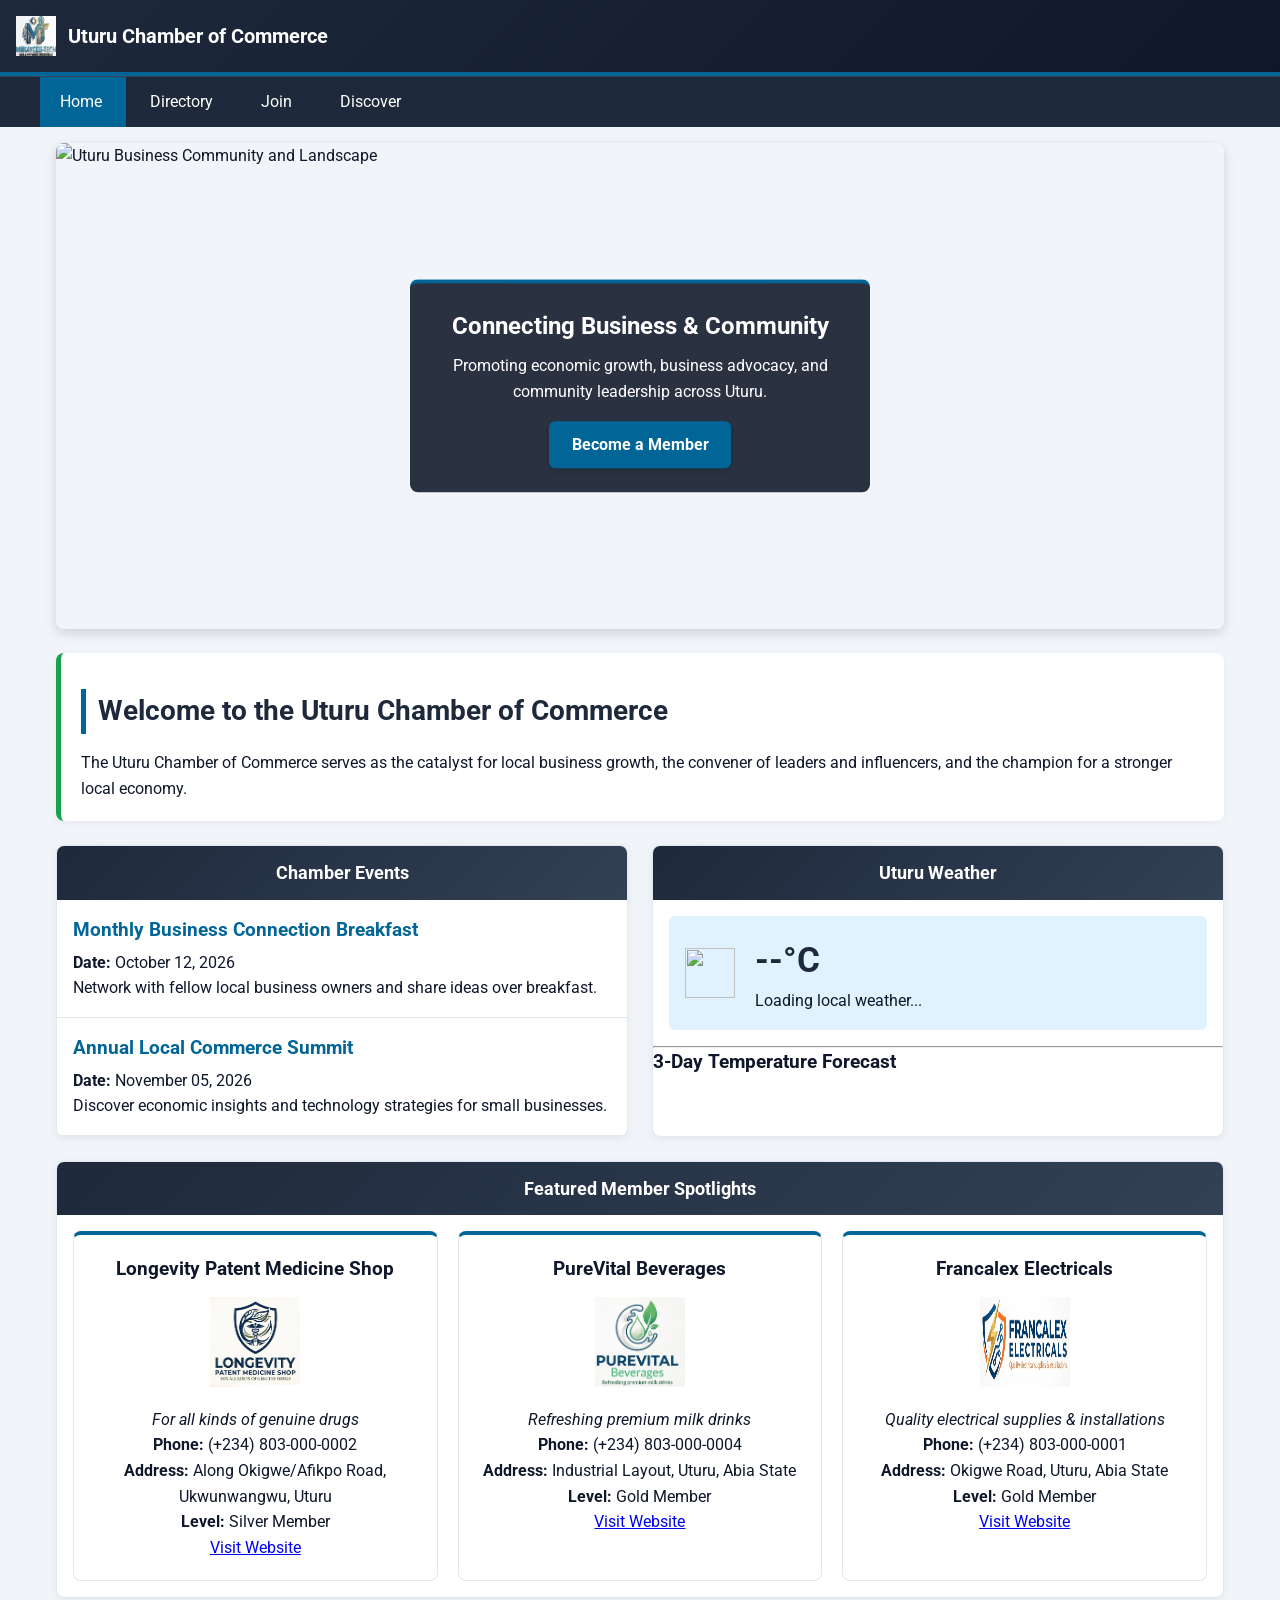
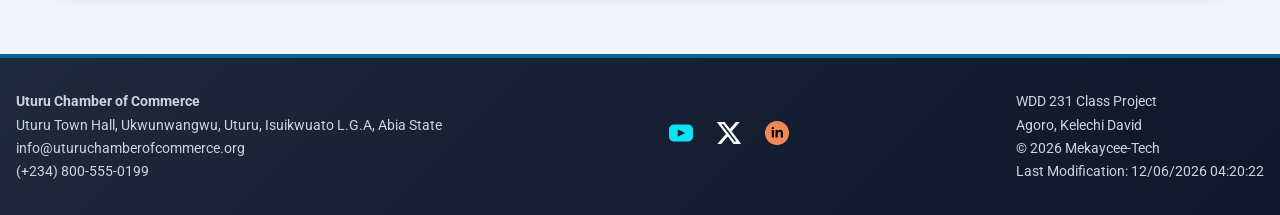
==== chamber/index.html @ 3c59531b "chamber of commerce" ====
<!DOCTYPE html>
<html lang="en">
<head>
  <meta charset="UTF-8">
  <meta name="viewport" content="width=device-width, initial-scale=1.0">
  <title>Home | Uturu Chamber of Commerce</title>
  <meta name="description" content="Official home of the Mekaycee-Tech Chamber of Commerce. Connecting local businesses, promoting tourism, and driving economic growth in Uturu.">
  <meta name="author" content="Agoro, Kelechi David">
  
  <link rel="icon" href="images/favicon.ico" type="image/x-icon">

  <!-- Facebook / Open Graph Meta Tags -->
  <meta property="og:type" content="website">
  <meta property="og:title" content="Mekaycee-Tech Chamber of Commerce">
  <meta property="og:description" content="Connecting local businesses, promoting regional growth, and fostering community leadership.">
  <meta property="og:image" content="https://kelechiagoro.github.io/wdd231/chamber/images/og-image.jpg">
  <meta property="og:url" content="https://kelechiagoro.github.io/wdd231/chamber/index.html">

  <!-- Google Fonts -->
  <link rel="preconnect" href="https://fonts.googleapis.com">
  <link rel="preconnect" href="https://fonts.gstatic.com" crossorigin>
  <link href="https://fonts.googleapis.com/css2?family=Roboto:wght@400;500;700&display=swap" rel="stylesheet">

  <!-- CSS -->
  <link rel="stylesheet" href="styles/small.css">
  <link rel="stylesheet" href="styles/larger.css">

  <!-- Scripts -->
  <script src="scripts/navigation.js" defer></script>
  <script src="scripts/dates.js" defer></script>
  <script src="scripts/weather.js" defer></script>
  <script src="scripts/spotlight.js" defer></script>
</head>
<body>

  <header>
    <div class="logo-container">
      <img src="images/logo.svg" alt="Uturu Chamber Logo" class="logo" width="40" height="40">
      <span>Uturu Chamber of Commerce</span>
    </div>
    <button id="menu-toggle" aria-label="Toggle Navigation Menu">☰</button>
  </header>

  <nav id="nav-menu">
    <ul>
      <li><a href="index.html" class="active">Home</a></li>
      <li><a href="directory.html">Directory</a></li>
      <li><a href="join.html">Join</a></li>
      <li><a href="discover.html">Discover</a></li>
    </ul>
  </nav>

  <main>
    <!-- Scalable Hero Banner Section -->
    <section class="hero-container">
      <img src="images/hero.webp" alt="Uturu Business Community and Landscape" class="hero-img" width="1200" height="500" loading="eager">
      <div class="cta-overlay">
        <h2>Connecting Business & Community</h2>
        <p>Promoting economic growth, business advocacy, and community leadership across Uturu.</p>
        <a href="join.html" class="cta-btn">Become a Member</a>
      </div>
    </section>

    <!-- Chamber Welcome & Mission Statement -->
    <section class="welcome-section">
      <h1>Welcome to the Uturu Chamber of Commerce</h1>
      <p>
        The Uturu Chamber of Commerce serves as the catalyst for local business growth, the convener of leaders and influencers, and the champion for a stronger local economy.
      </p>
    </section>

    <!-- Home Page Content Grid -->
    <div class="home-grid">
      
      <!-- Current Events Section -->
      <section class="card events-card">
        <h2>Chamber Events</h2>
        <div class="event-item">
          <h3>Monthly Business Connection Breakfast</h3>
          <p><strong>Date:</strong> October 12, 2026</p>
          <p>Network with fellow local business owners and share ideas over breakfast.</p>
        </div>
        <div class="event-item">
          <h3>Annual Local Commerce Summit</h3>
          <p><strong>Date:</strong> November 05, 2026</p>
          <p>Discover economic insights and technology strategies for small businesses.</p>
        </div>
      </section>

      <!-- Live OpenWeatherMap API Section -->
      <section class="card weather-card">
        <h2>Uturu Weather</h2>
        <div id="weather-info">
          <div class="weather-current">
            <img id="weather-icon" src="" alt="" width="50" height="50">
            <div>
              <p class="temp"><span id="current-temp">--</span>°C</p>
              <p id="weather-desc" class="capitalize">Loading local weather...</p>
            </div>
          </div>
          <hr>
          <h3>3-Day Temperature Forecast</h3>
          <div id="forecast-container" class="forecast-list">
            <!-- Populated dynamically via weather.js -->
          </div>
        </div>
      </section>

      <!-- Business Spotlights Section (2-3 Random Gold/Silver Members) -->
      <section class="card spotlight-card">
        <h2>Featured Member Spotlights</h2>
        <div id="spotlight-container" class="spotlight-grid">
          <!-- Populated dynamically via spotlight.js -->
        </div>
      </section>

    </div>
  </main>

  <footer>
    <div class="footer-info">
      <p><strong>Uturu Chamber of Commerce</strong></p>
      <p>Uturu Town Hall, Ukwunwangwu, Uturu, Isuikwuato L.G.A, Abia State</p>
      <p>info@uturuchamberofcommerce.org</p>
      <p>(+234) 800-555-0199</p>
    </div>

    <div class="social-links">
      <a href="https://youtube.com" target="_blank" rel="noopener" aria-label="YouTube"><img src="images/youtube.svg" alt="YouTube" width="24" height="24"></a>
      <a href="https://x.com" target="_blank" rel="noopener" aria-label="X"><img src="images/twitter.svg" alt="X" width="24" height="24"></a>
      <a href="https://linkedin.com" target="_blank" rel="noopener" aria-label="LinkedIn"><img src="images/linkedin.svg" alt="LinkedIn" width="24" height="24"></a>
    </div>

    <div class="footer-dev">
      <p>WDD 231 Class Project</p>
      <p>Agoro, Kelechi David</p>
      <p>&copy; <span id="currentyear"></span> Mekaycee-Tech</p>
      <p id="lastModified"></p>
    </div>
  </footer>

</body>
</html>
---- chamber/styles/small.css ----
:root {
  /* Colorful Palette Theme */
  --primary-color: #1e293b;        /* Deep Slate Blue */
  --primary-accent: #026597;       /* Ocean Blue - WCAG AA compliant (5.61:1 ratio) */
  --accent-gold: #d97706;         /* Amber Gold for Gold Members */
  --accent-silver: #475569;       /* Slate Silver for Silver Members */
  --accent-green: #16a34a;        /* Vibrant Emerald */
  --bg-color: #f1f5f9;            /* Soft Tint Light Background */
  --card-bg: #ffffff;             /* Crisp White Card Base */
  --text-color: #0f172a;          /* High-contrast Text */
  --border-color: #e2e8f0;        /* Light Subtle Border */
}

* {
  box-sizing: border-box;
  margin: 0;
  padding: 0;
}

body {
  font-family: 'Roboto', sans-serif;
  background-color: var(--bg-color);
  color: var(--text-color);
  line-height: 1.6;
}

/* Header & Accent Bar */
header {
  background: linear-gradient(135deg, #1e293b 0%, #0f172a 100%);
  color: #ffffff;
  display: flex;
  justify-content: space-between;
  align-items: center;
  padding: 1rem;
  border-bottom: 4px solid var(--primary-accent);
}

.logo-container {
  display: flex;
  align-items: center;
  gap: 0.75rem;
  font-size: 1.25rem;
  font-weight: 700;
  color: #ffffff;
}

#menu-toggle {
  background: none;
  border: none;
  color: #ffffff;
  font-size: 1.75rem;
  cursor: pointer;
}

/* Navigation Menu */
nav {
  display: none;
  background-color: #334155;
}

nav.open {
  display: block;
}

nav ul {
  list-style: none;
}

nav a {
  display: block;
  padding: 0.75rem 1rem;
  color: #ffffff;
  text-decoration: none;
  border-bottom: 1px solid #475569;
  transition: background-color 0.2s ease, padding-left 0.2s ease;
}

nav a:hover,
nav a.active {
  background-color: var(--primary-accent);
  color: #ffffff;
  padding-left: 1.25rem;
}

/* Main Container Layout */
main {
  padding: 1rem;
  max-width: 1200px;
  margin: 0 auto;
}

h1 {
  margin: 1rem 0;
  font-size: 1.75rem;
  color: var(--primary-color);
  border-left: 5px solid var(--primary-accent);
  padding-left: 0.75rem;
}

/* Directory Page View Toggles Header Placement */
.directory-header {
  display: flex;
  flex-direction: column;
  align-items: center;
  gap: 1rem;
  margin-bottom: 1.5rem;
}

.view-toggles {
  display: flex;
  gap: 0.5rem;
}

.btn {
  padding: 0.6rem 1.4rem;
  border: 2px solid var(--primary-color);
  background-color: #ffffff;
  color: var(--primary-color);
  border-radius: 6px;
  font-weight: bold;
  cursor: pointer;
  transition: all 0.2s ease;
}

.btn.active, .btn:hover {
  background-color: var(--primary-color);
  color: #ffffff;
}

/* Business Directory Grid View Placement */
.grid-layout-view {
  display: grid;
  grid-template-columns: 1fr;
  gap: 1.25rem;
}

.member-card {
  background: var(--card-bg);
  border: 1px solid var(--border-color);
  border-radius: 8px;
  padding: 1.25rem;
  text-align: center;
  border-top: 4px solid var(--primary-accent);
  box-shadow: 0 2px 6px rgba(0, 0, 0, 0.04);
  transition: transform 0.2s ease, box-shadow 0.2s ease;
}

.member-card:hover {
  transform: translateY(-3px);
  box-shadow: 0 6px 16px rgba(0, 0, 0, 0.08);
}

.member-card h3 {
  color: var(--primary-color);
  font-size: 1.2rem;
  margin-bottom: 0.25rem;
}

.member-card img {
  max-width: 100px;
  height: auto;
  margin: 0.75rem 0;
}

.member-card a {
  color: var(--primary-accent);
  font-weight: bold;
  text-decoration: none;
}

.member-card a:hover {
  text-decoration: underline;
}

/* Business Directory List View Placement */
.list-layout-view {
  display: flex;
  flex-direction: column;
  gap: 0.75rem;
}

.list-layout-view .member-card {
  text-align: left;
  padding: 0.85rem 1.2rem;
  border-top: 1px solid var(--border-color);
  border-left: 4px solid var(--primary-accent);
}

.list-layout-view .member-card img {
  display: none;
}

/* Chamber Home Page Layout Extensions */
.hero-container {
  position: relative;
  width: 100%;
  margin-bottom: 1.5rem;
  border-radius: 8px;
  overflow: hidden;
  box-shadow: 0 4px 12px rgba(0, 0, 0, 0.15);
}

.hero-img {
  width: 100%;
  height: auto;
  display: block;
  object-fit: cover;
}

.cta-overlay {
  position: absolute;
  top: 50%;
  left: 50%;
  transform: translate(-50%, -50%);
  background: rgba(15, 23, 42, 0.88);
  color: #ffffff;
  padding: 1.5rem;
  text-align: center;
  border-radius: 8px;
  width: 90%;
  max-width: 460px;
  border-top: 4px solid var(--primary-accent);
}

.cta-overlay h2 {
  color: #ffffff;
  margin-bottom: 0.5rem;
}

.cta-btn {
  display: inline-block;
  margin-top: 1rem;
  padding: 0.7rem 1.4rem;
  background-color: var(--primary-accent);
  color: #ffffff;
  text-decoration: none;
  font-weight: 700;
  border-radius: 6px;
  box-shadow: 0 2px 6px rgba(0, 0, 0, 0.2);
  transition: transform 0.2s ease, background-color 0.2s ease;
}

.cta-btn:hover {
  background-color: #024e75;
  transform: translateY(-2px);
}

.welcome-section {
  background: #ffffff;
  padding: 1.25rem;
  border-radius: 8px;
  margin-bottom: 1.5rem;
  border-left: 5px solid var(--accent-green);
  box-shadow: 0 2px 6px rgba(0, 0, 0, 0.05);
}

.card {
  background: var(--card-bg);
  border: 1px solid var(--border-color);
  border-radius: 8px;
  overflow: hidden;
  box-shadow: 0 2px 8px rgba(0, 0, 0, 0.06);
}

.card h2 {
  background: linear-gradient(135deg, var(--primary-color) 0%, #334155 100%);
  color: #ffffff;
  padding: 0.75rem 1rem;
  font-size: 1.15rem;
  text-align: center;
}

.home-grid {
  display: flex;
  flex-direction: column;
  gap: 1.5rem;
}

.events-card .event-item {
  padding: 1rem;
  border-bottom: 1px solid var(--border-color);
}

.events-card h3 {
  color: var(--primary-accent);
  margin-bottom: 0.25rem;
}

.weather-current {
  display: flex;
  align-items: center;
  gap: 1.25rem;
  padding: 1rem;
  background-color: #e0f2fe;
  border-radius: 6px;
  margin: 1rem;
}

.weather-current .temp {
  font-size: 2.2rem;
  font-weight: 700;
  color: var(--primary-color);
}

.forecast-list {
  padding: 1rem;
}

.forecast-item {
  padding: 0.4rem 0;
  border-bottom: 1px dashed var(--border-color);
}

.spotlight-grid {
  display: flex;
  flex-direction: column;
  gap: 1.25rem;
  padding: 1rem;
}

.spotlight-item {
  border: 1px solid var(--border-color);
  border-radius: 8px;
  padding: 1.25rem;
  text-align: center;
  background-color: #ffffff;
  border-top: 4px solid var(--primary-accent);
}

.spotlight-item img {
  margin: 0.75rem 0;
  max-width: 95px;
}

/* Footer Styling */
footer {
  background: linear-gradient(135deg, #1e293b 0%, #0f172a 100%);
  color: #ffffff;
  text-align: center;
  padding: 2rem 1rem;
  margin-top: 2.5rem;
  display: flex;
  flex-direction: column;
  gap: 1.5rem;
  border-top: 4px solid var(--primary-accent);
}

.social-links {
  display: flex;
  justify-content: center;
  gap: 1.5rem;
}

.social-links img {
  filter: invert(1);
}

footer p {
  font-size: 0.9rem;
  color: #cbd5e1;
}
---- chamber/styles/larger.css ----
@media (min-width: 768px) {
  #menu-toggle {
    display: none;
  }

  nav {
    display: block !important;
    background-color: var(--primary-color);
    border-top: 1px solid #334155;
  }

  nav ul {
    display: flex;
    justify-content: flex-start;
    max-width: 1200px;
    margin: 0 auto;
  }

  nav a {
    border-bottom: none;
    padding: 0.75rem 1.5rem;
  }

  /* Restored Former Directory Page Layout Placement */
  .directory-header {
    flex-direction: row;
    justify-content: space-between;
  }

  .grid-layout-view {
    grid-template-columns: repeat(3, 1fr);
  }

  .list-layout-view .member-card {
    flex-direction: row;
    justify-content: space-between;
    align-items: center;
  }

  /* Home Page Grid Extensions */
  .home-grid {
    display: grid;
    grid-template-columns: 1fr 1fr;
    gap: 1.5rem;
  }

  .spotlight-card {
    grid-column: 1 / 3;
  }

  .spotlight-grid {
    display: grid;
    grid-template-columns: repeat(3, 1fr);
  }

  footer {
    flex-direction: row;
    justify-content: space-between;
    align-items: center;
    text-align: left;
  }
}
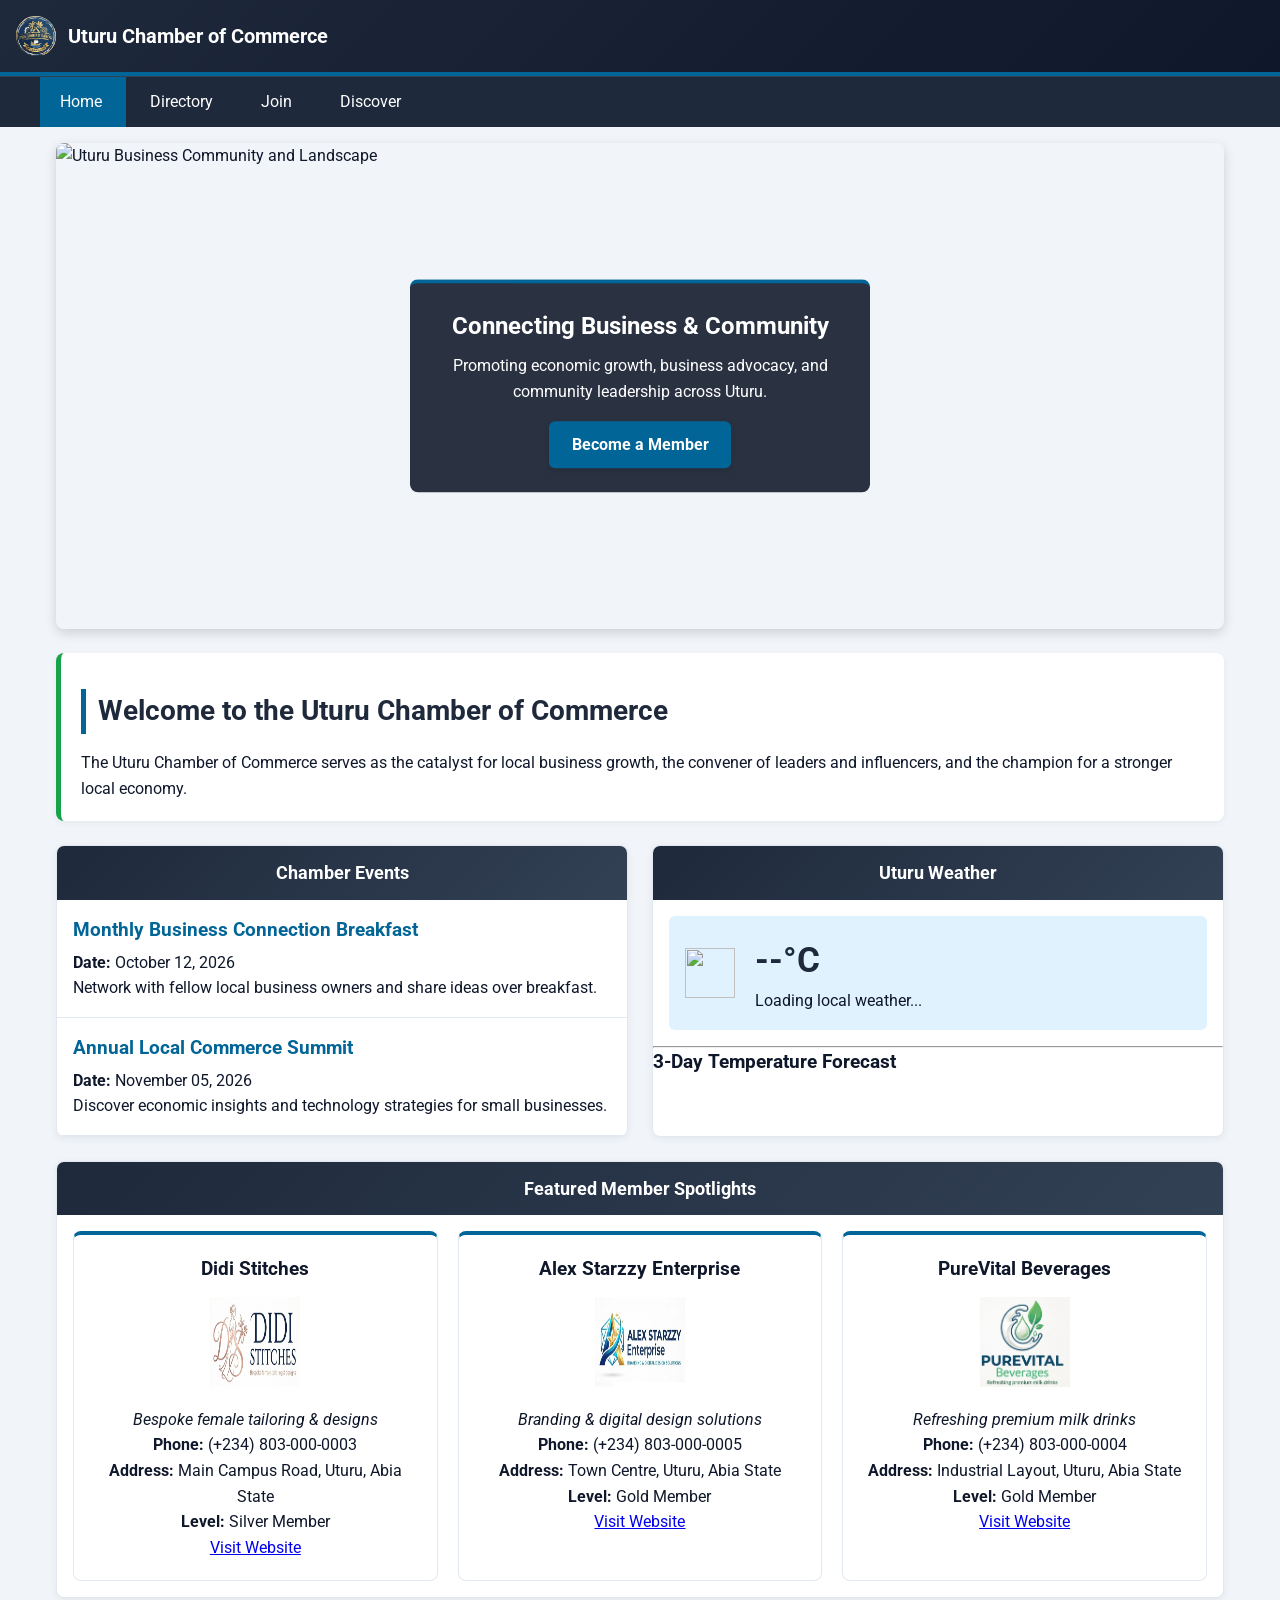
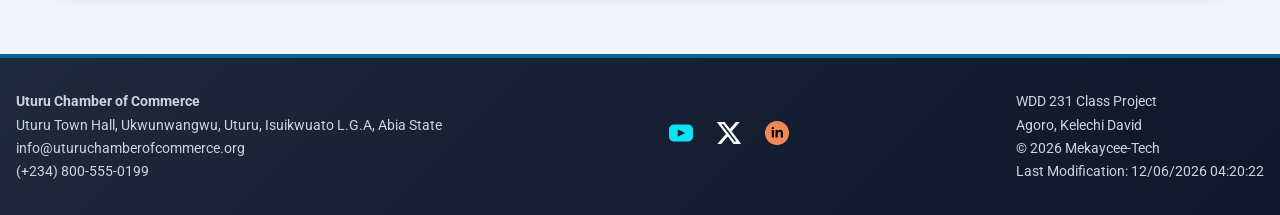
==== commit 9f252173: "chamber of commerce" ====
--- a/chamber/index.html
+++ b/chamber/index.html
@@ -13,7 +13,7 @@
   <meta property="og:type" content="website">
   <meta property="og:title" content="Mekaycee-Tech Chamber of Commerce">
   <meta property="og:description" content="Connecting local businesses, promoting regional growth, and fostering community leadership.">
-  <meta property="og:image" content="https://kelechiagoro.github.io/wdd231/chamber/images/og-image.jpg">
+  <meta property="og:image" content="https://kelechiagoro.github.io/wdd231/chamber/images/og-image.jpeg">
   <meta property="og:url" content="https://kelechiagoro.github.io/wdd231/chamber/index.html">
 
   <!-- Google Fonts -->
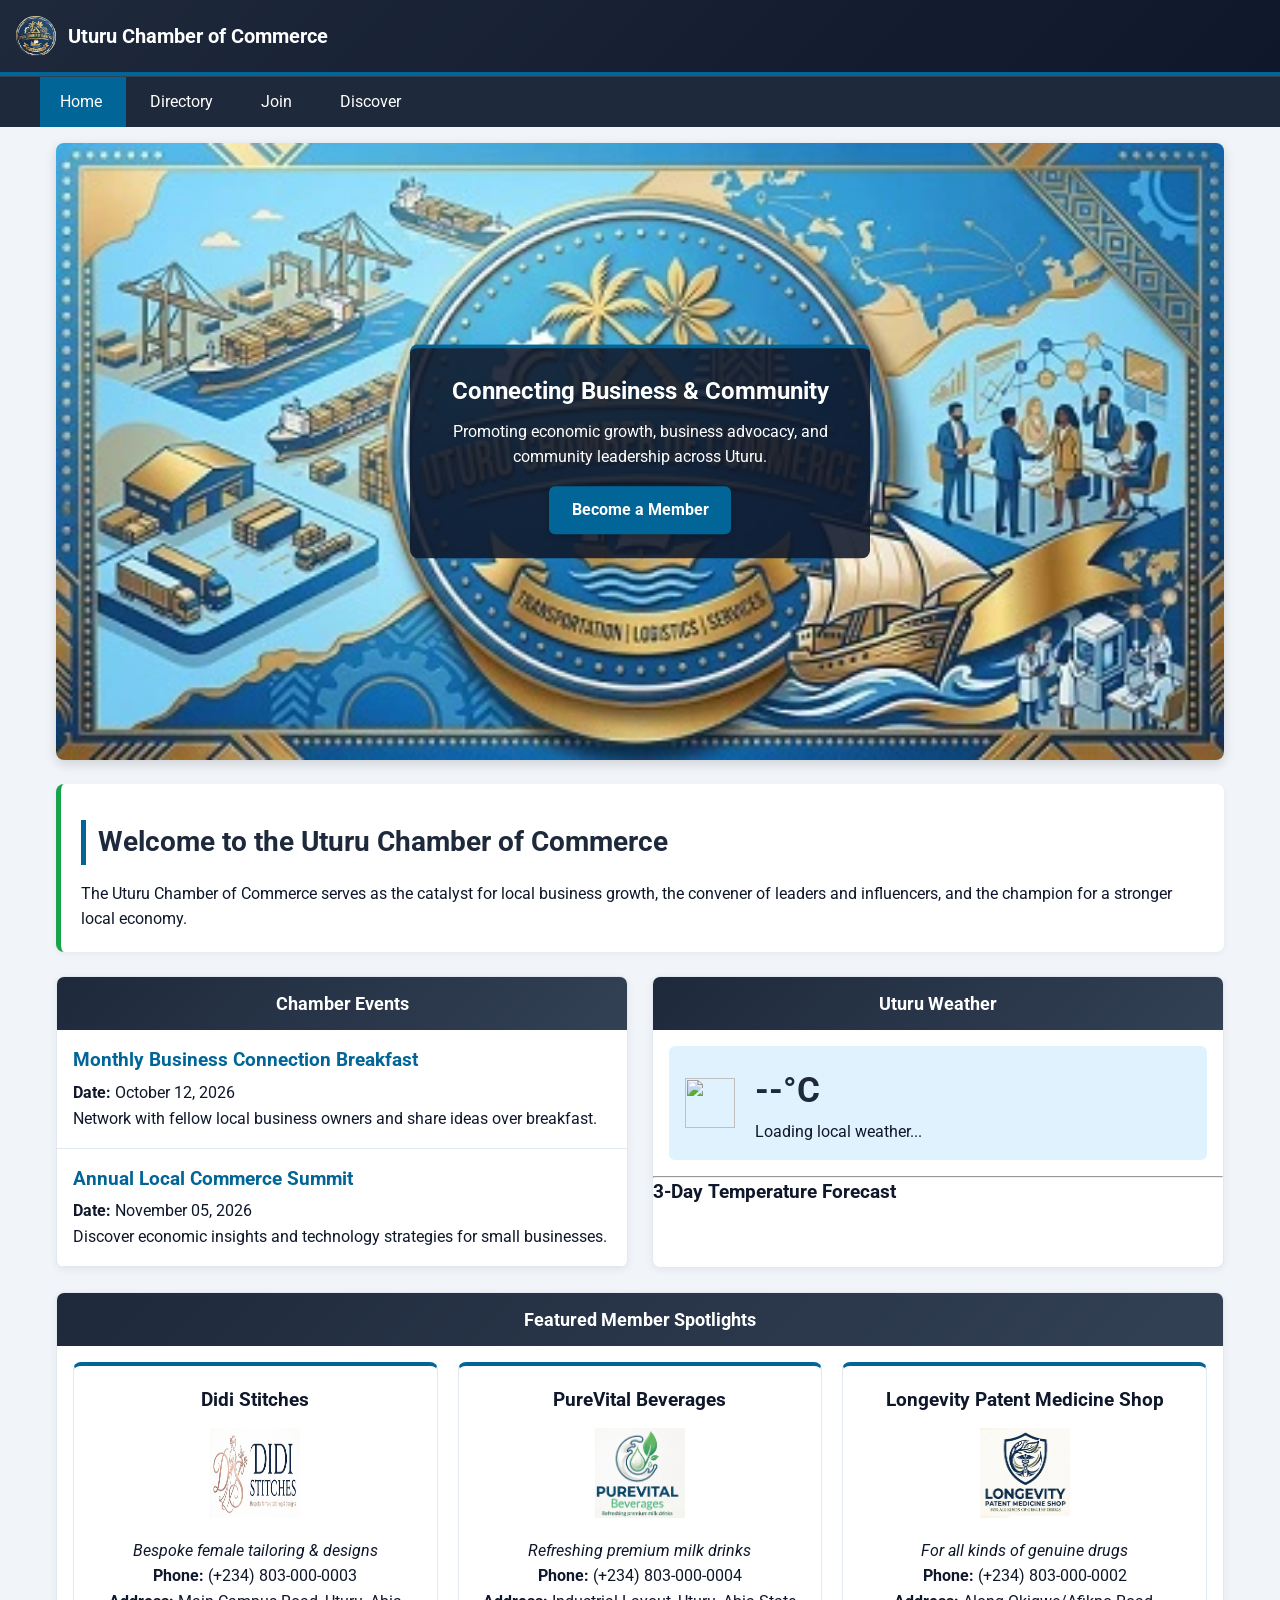
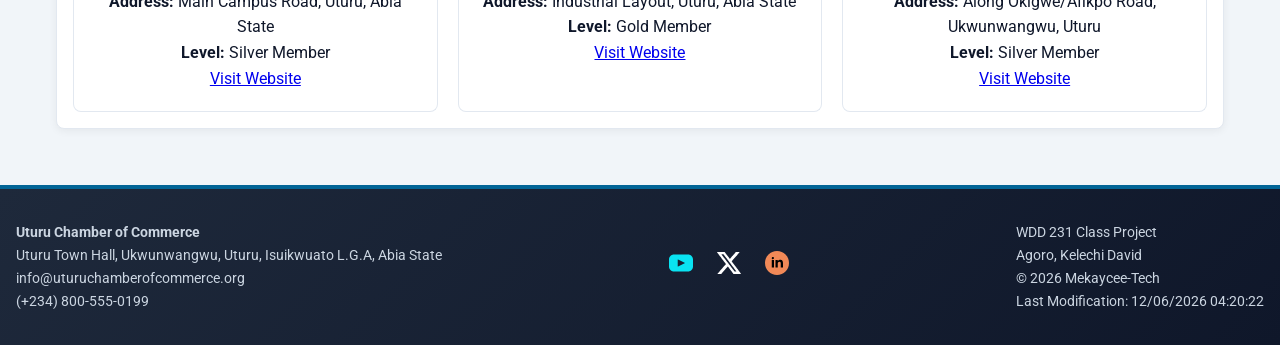
==== commit 54ce53ca: "chamber of commce" ====
--- a/chamber/index.html
+++ b/chamber/index.html
@@ -13,7 +13,7 @@
   <meta property="og:type" content="website">
   <meta property="og:title" content="Mekaycee-Tech Chamber of Commerce">
   <meta property="og:description" content="Connecting local businesses, promoting regional growth, and fostering community leadership.">
-  <meta property="og:image" content="https://kelechiagoro.github.io/wdd231/chamber/images/og-image.jpeg">
+  <meta property="og:image" content="https://kelechiagoro.github.io/wdd231/chamber/images/og-image.jpg">
   <meta property="og:url" content="https://kelechiagoro.github.io/wdd231/chamber/index.html">
 
   <!-- Google Fonts -->
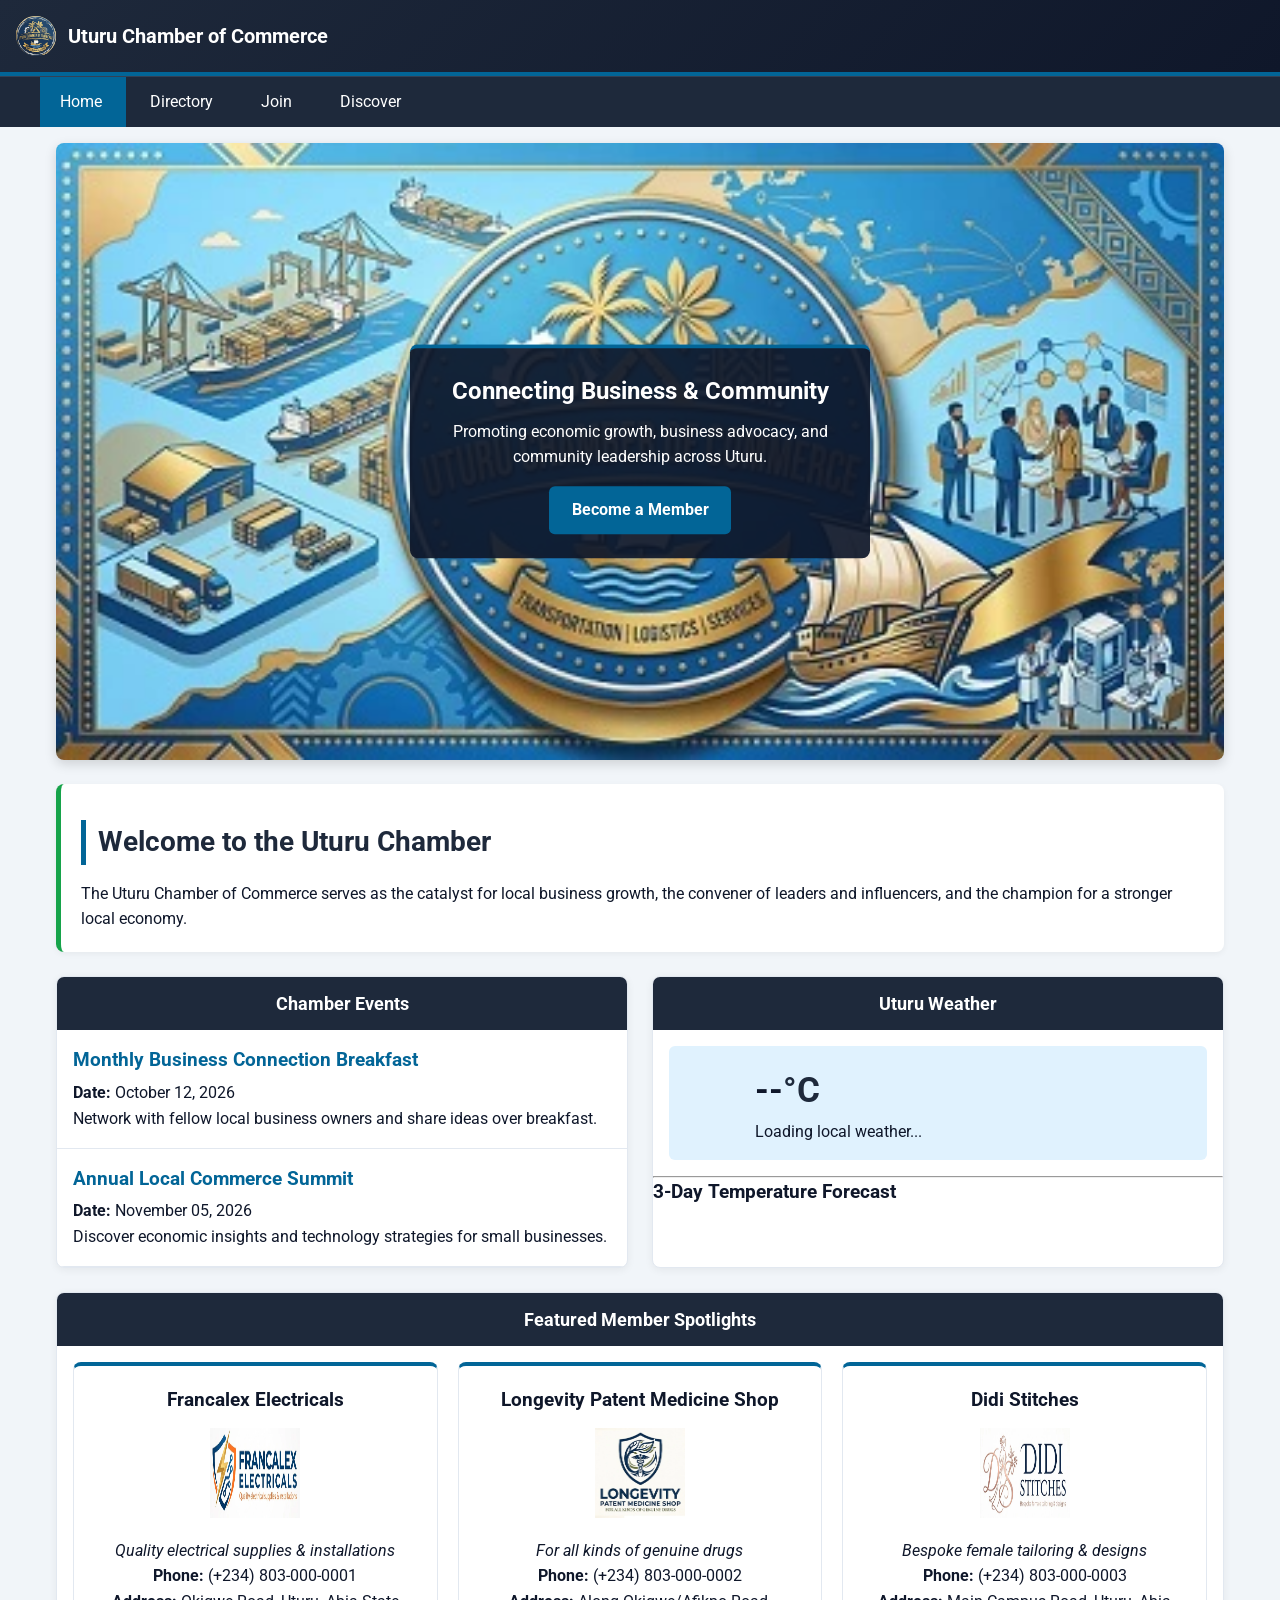
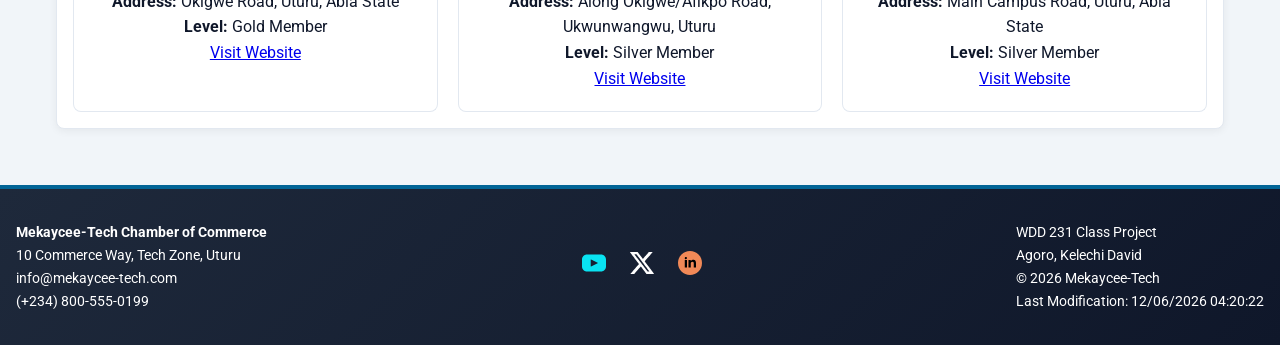
==== commit fdf4b223: "chamber of commerce" ====
--- a/chamber/index.html
+++ b/chamber/index.html
@@ -35,7 +35,7 @@
 
   <header>
     <div class="logo-container">
-      <img src="images/logo.svg" alt="Uturu Chamber Logo" class="logo" width="40" height="40">
+      <img src="images/logo.svg" alt="Uturu Chamber of Commerce Logo" class="logo" width="40" height="40">
       <span>Uturu Chamber of Commerce</span>
     </div>
     <button id="menu-toggle" aria-label="Toggle Navigation Menu">☰</button>
@@ -63,7 +63,7 @@
 
     <!-- Chamber Welcome & Mission Statement -->
     <section class="welcome-section">
-      <h1>Welcome to the Uturu Chamber of Commerce</h1>
+      <h1>Welcome to the Uturu Chamber</h1>
       <p>
         The Uturu Chamber of Commerce serves as the catalyst for local business growth, the convener of leaders and influencers, and the champion for a stronger local economy.
       </p>
@@ -92,7 +92,8 @@
         <h2>Uturu Weather</h2>
         <div id="weather-info">
           <div class="weather-current">
-            <img id="weather-icon" src="" alt="" width="50" height="50">
+            <!-- FIXED: Added valid initial Data URI to src to prevent HTML validator errors -->
+            <img id="weather-icon" src="data:image/svg+xml,%3Csvg xmlns='http://www.w3.org/2000/svg' width='50' height='50'%3E%3C/svg%3E" alt="Loading weather icon" width="50" height="50">
             <div>
               <p class="temp"><span id="current-temp">--</span>°C</p>
               <p id="weather-desc" class="capitalize">Loading local weather...</p>
@@ -119,9 +120,9 @@
 
   <footer>
     <div class="footer-info">
-      <p><strong>Uturu Chamber of Commerce</strong></p>
-      <p>Uturu Town Hall, Ukwunwangwu, Uturu, Isuikwuato L.G.A, Abia State</p>
-      <p>info@uturuchamberofcommerce.org</p>
+      <p><strong>Mekaycee-Tech Chamber of Commerce</strong></p>
+      <p>10 Commerce Way, Tech Zone, Uturu</p>
+      <p>info@mekaycee-tech.com</p>
       <p>(+234) 800-555-0199</p>
     </div>
 
--- a/chamber/styles/small.css
+++ b/chamber/styles/small.css
@@ -1,14 +1,14 @@
 :root {
-  /* Colorful Palette Theme */
+  /* Color Palette */
   --primary-color: #1e293b;        /* Deep Slate Blue */
-  --primary-accent: #026597;       /* Ocean Blue - WCAG AA compliant (5.61:1 ratio) */
-  --accent-gold: #d97706;         /* Amber Gold for Gold Members */
-  --accent-silver: #475569;       /* Slate Silver for Silver Members */
-  --accent-green: #16a34a;        /* Vibrant Emerald */
-  --bg-color: #f1f5f9;            /* Soft Tint Light Background */
-  --card-bg: #ffffff;             /* Crisp White Card Base */
-  --text-color: #0f172a;          /* High-contrast Text */
-  --border-color: #e2e8f0;        /* Light Subtle Border */
+  --primary-accent: #026597;       /* Ocean Blue (6.34:1 ratio against white) */
+  --accent-gold: #d97706;         /* Amber Gold */
+  --accent-silver: #475569;       /* Slate Silver */
+  --accent-green: #16a34a;        /* Emerald Green */
+  --bg-color: #f1f5f9;            /* Body Background */
+  --card-bg: #ffffff;             /* Card Background */
+  --text-color: #0f172a;          /* Dark Text for body and main elements */
+  --border-color: #e2e8f0;        /* Light Border */
 }
 
 * {
@@ -24,8 +24,15 @@
   line-height: 1.6;
 }
 
-/* Header & Accent Bar */
+/* All general spans inside main inherit dark readable text */
+main span,
+main strong {
+  color: var(--text-color);
+}
+
+/* Header & Logo Container */
 header {
+  background-color: var(--primary-color);
   background: linear-gradient(135deg, #1e293b 0%, #0f172a 100%);
   color: #ffffff;
   display: flex;
@@ -41,6 +48,11 @@
   gap: 0.75rem;
   font-size: 1.25rem;
   font-weight: 700;
+  color: #ffffff;
+}
+
+/* Explicitly set header spans to white on dark header */
+.logo-container span {
   color: #ffffff;
 }
 
@@ -97,7 +109,7 @@
   padding-left: 0.75rem;
 }
 
-/* Directory Page View Toggles Header Placement */
+/* Directory Page Toggles & Headers */
 .directory-header {
   display: flex;
   flex-direction: column;
@@ -127,7 +139,7 @@
   color: #ffffff;
 }
 
-/* Business Directory Grid View Placement */
+/* Business Directory Layouts */
 .grid-layout-view {
   display: grid;
   grid-template-columns: 1fr;
@@ -135,19 +147,13 @@
 }
 
 .member-card {
-  background: var(--card-bg);
+  background-color: var(--card-bg);
   border: 1px solid var(--border-color);
   border-radius: 8px;
   padding: 1.25rem;
   text-align: center;
   border-top: 4px solid var(--primary-accent);
   box-shadow: 0 2px 6px rgba(0, 0, 0, 0.04);
-  transition: transform 0.2s ease, box-shadow 0.2s ease;
-}
-
-.member-card:hover {
-  transform: translateY(-3px);
-  box-shadow: 0 6px 16px rgba(0, 0, 0, 0.08);
 }
 
 .member-card h3 {
@@ -172,7 +178,6 @@
   text-decoration: underline;
 }
 
-/* Business Directory List View Placement */
 .list-layout-view {
   display: flex;
   flex-direction: column;
@@ -190,7 +195,7 @@
   display: none;
 }
 
-/* Chamber Home Page Layout Extensions */
+/* Hero Section */
 .hero-container {
   position: relative;
   width: 100%;
@@ -212,7 +217,7 @@
   top: 50%;
   left: 50%;
   transform: translate(-50%, -50%);
-  background: rgba(15, 23, 42, 0.88);
+  background-color: rgba(15, 23, 42, 0.92);
   color: #ffffff;
   padding: 1.5rem;
   text-align: center;
@@ -224,7 +229,13 @@
 
 .cta-overlay h2 {
   color: #ffffff;
+  background: none;
+  padding: 0;
   margin-bottom: 0.5rem;
+}
+
+.cta-overlay p {
+  color: #ffffff;
 }
 
 .cta-btn {
@@ -236,17 +247,14 @@
   text-decoration: none;
   font-weight: 700;
   border-radius: 6px;
-  box-shadow: 0 2px 6px rgba(0, 0, 0, 0.2);
-  transition: transform 0.2s ease, background-color 0.2s ease;
 }
 
 .cta-btn:hover {
   background-color: #024e75;
-  transform: translateY(-2px);
 }
 
 .welcome-section {
-  background: #ffffff;
+  background-color: #ffffff;
   padding: 1.25rem;
   border-radius: 8px;
   margin-bottom: 1.5rem;
@@ -255,16 +263,17 @@
 }
 
 .card {
-  background: var(--card-bg);
+  background-color: var(--card-bg);
   border: 1px solid var(--border-color);
   border-radius: 8px;
   overflow: hidden;
   box-shadow: 0 2px 8px rgba(0, 0, 0, 0.06);
 }
 
+/* Explicit background color on Card h2 to avoid 1.00:1 equal color error */
 .card h2 {
-  background: linear-gradient(135deg, var(--primary-color) 0%, #334155 100%);
-  color: #ffffff;
+  background-color: var(--primary-color) !important;
+  color: #ffffff !important;
   padding: 0.75rem 1rem;
   font-size: 1.15rem;
   text-align: center;
@@ -332,8 +341,9 @@
   max-width: 95px;
 }
 
-/* Footer Styling */
+/* Explicit white text on footer elements */
 footer {
+  background-color: var(--primary-color);
   background: linear-gradient(135deg, #1e293b 0%, #0f172a 100%);
   color: #ffffff;
   text-align: center;
@@ -355,7 +365,9 @@
   filter: invert(1);
 }
 
-footer p {
+footer p,
+footer strong,
+footer span {
   font-size: 0.9rem;
-  color: #cbd5e1;
+  color: #ffffff !important; /* Forces 14.63:1 contrast against dark footer */
 }
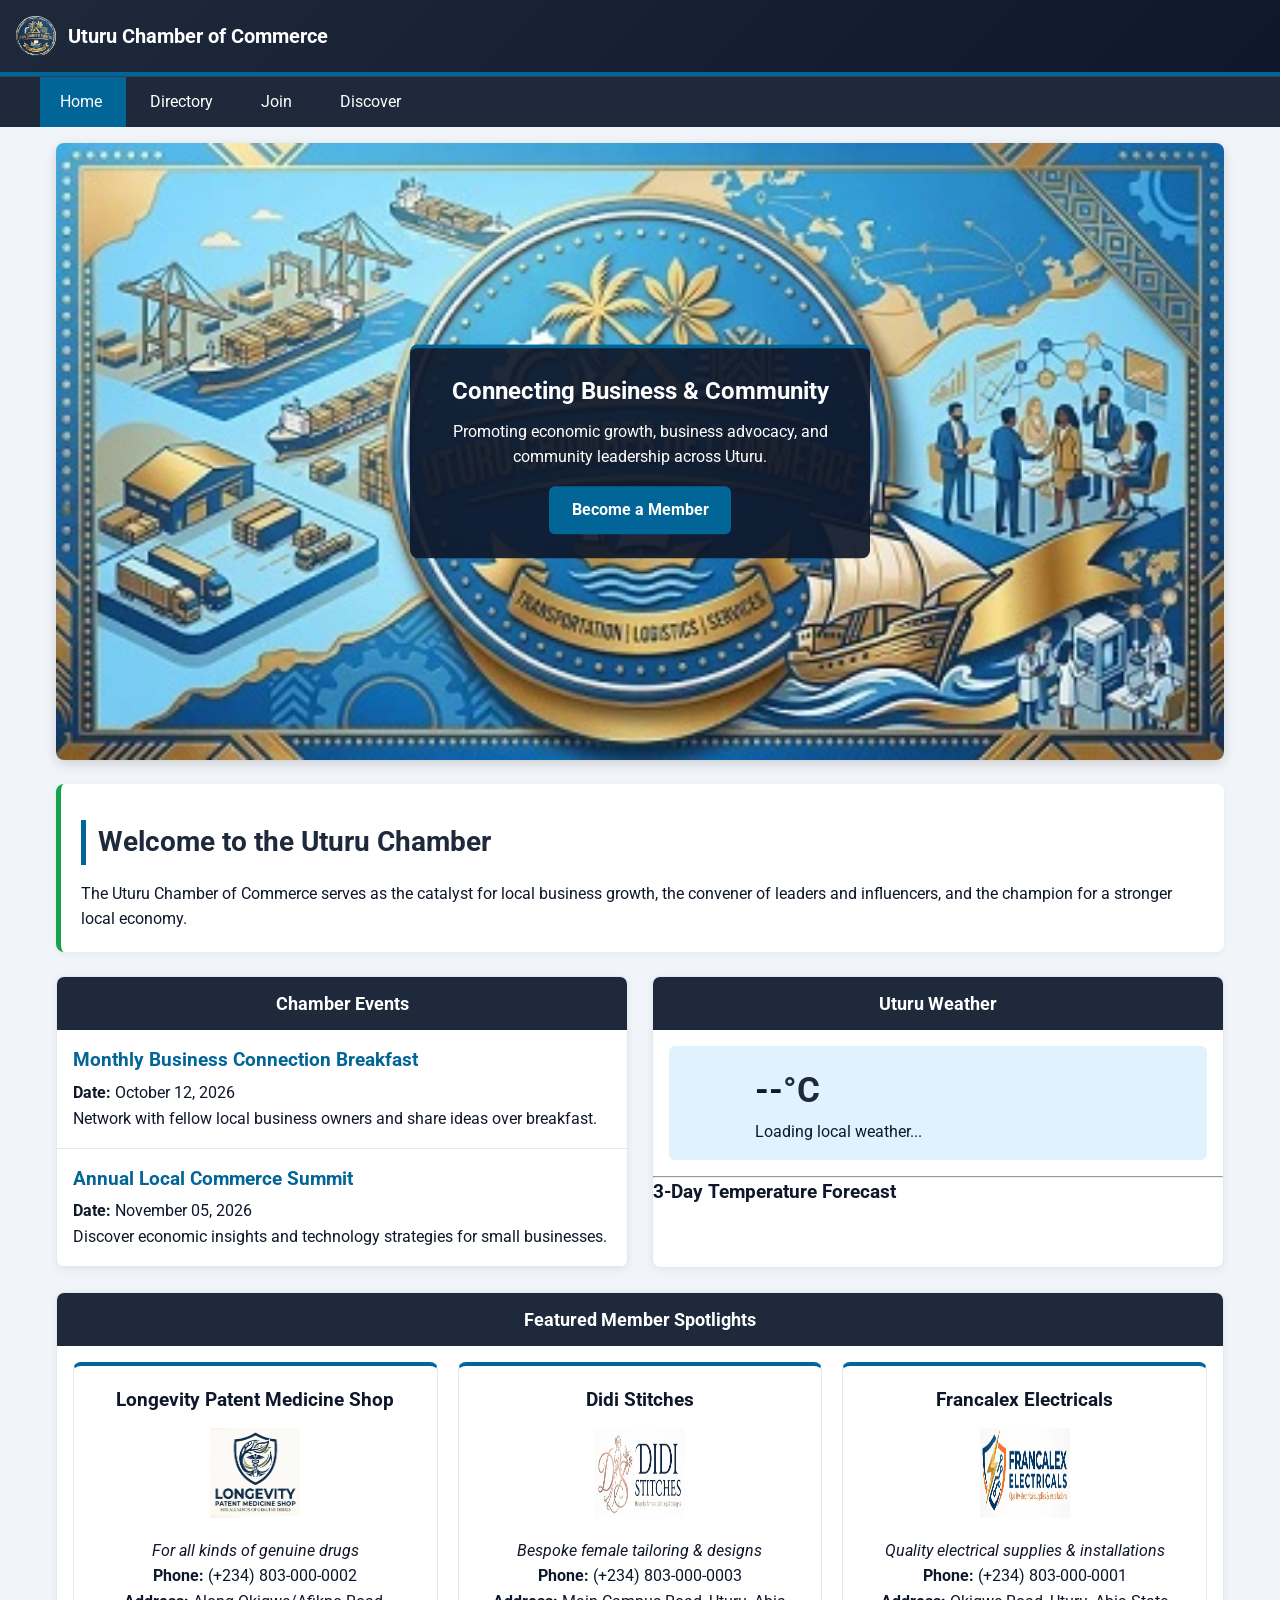
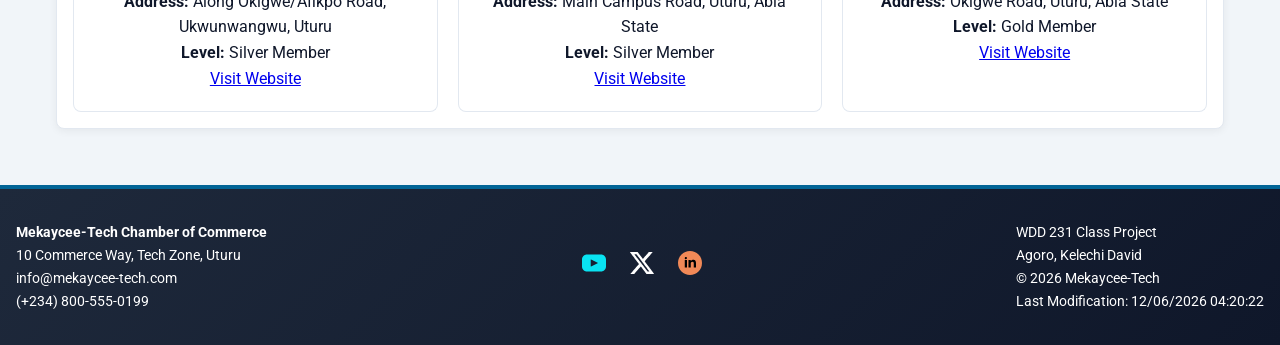
==== commit c13fc0fa: "chamber of commerce" ====
--- a/chamber/index.html
+++ b/chamber/index.html
@@ -13,8 +13,8 @@
   <meta property="og:type" content="website">
   <meta property="og:title" content="Mekaycee-Tech Chamber of Commerce">
   <meta property="og:description" content="Connecting local businesses, promoting regional growth, and fostering community leadership.">
-  <meta property="og:image" content="https://kelechiagoro.github.io/wdd231/chamber/images/og-image.jpg">
-  <meta property="og:url" content="https://kelechiagoro.github.io/wdd231/chamber/index.html">
+  <meta property="og:image" content="https://mekaycee-tech.github.io/wdd231/chamber/images/og-image.jpg">
+  <meta property="og:url" content="https://mekaycee-tech.github.io/wdd231/chamber/index.html">
 
   <!-- Google Fonts -->
   <link rel="preconnect" href="https://fonts.googleapis.com">
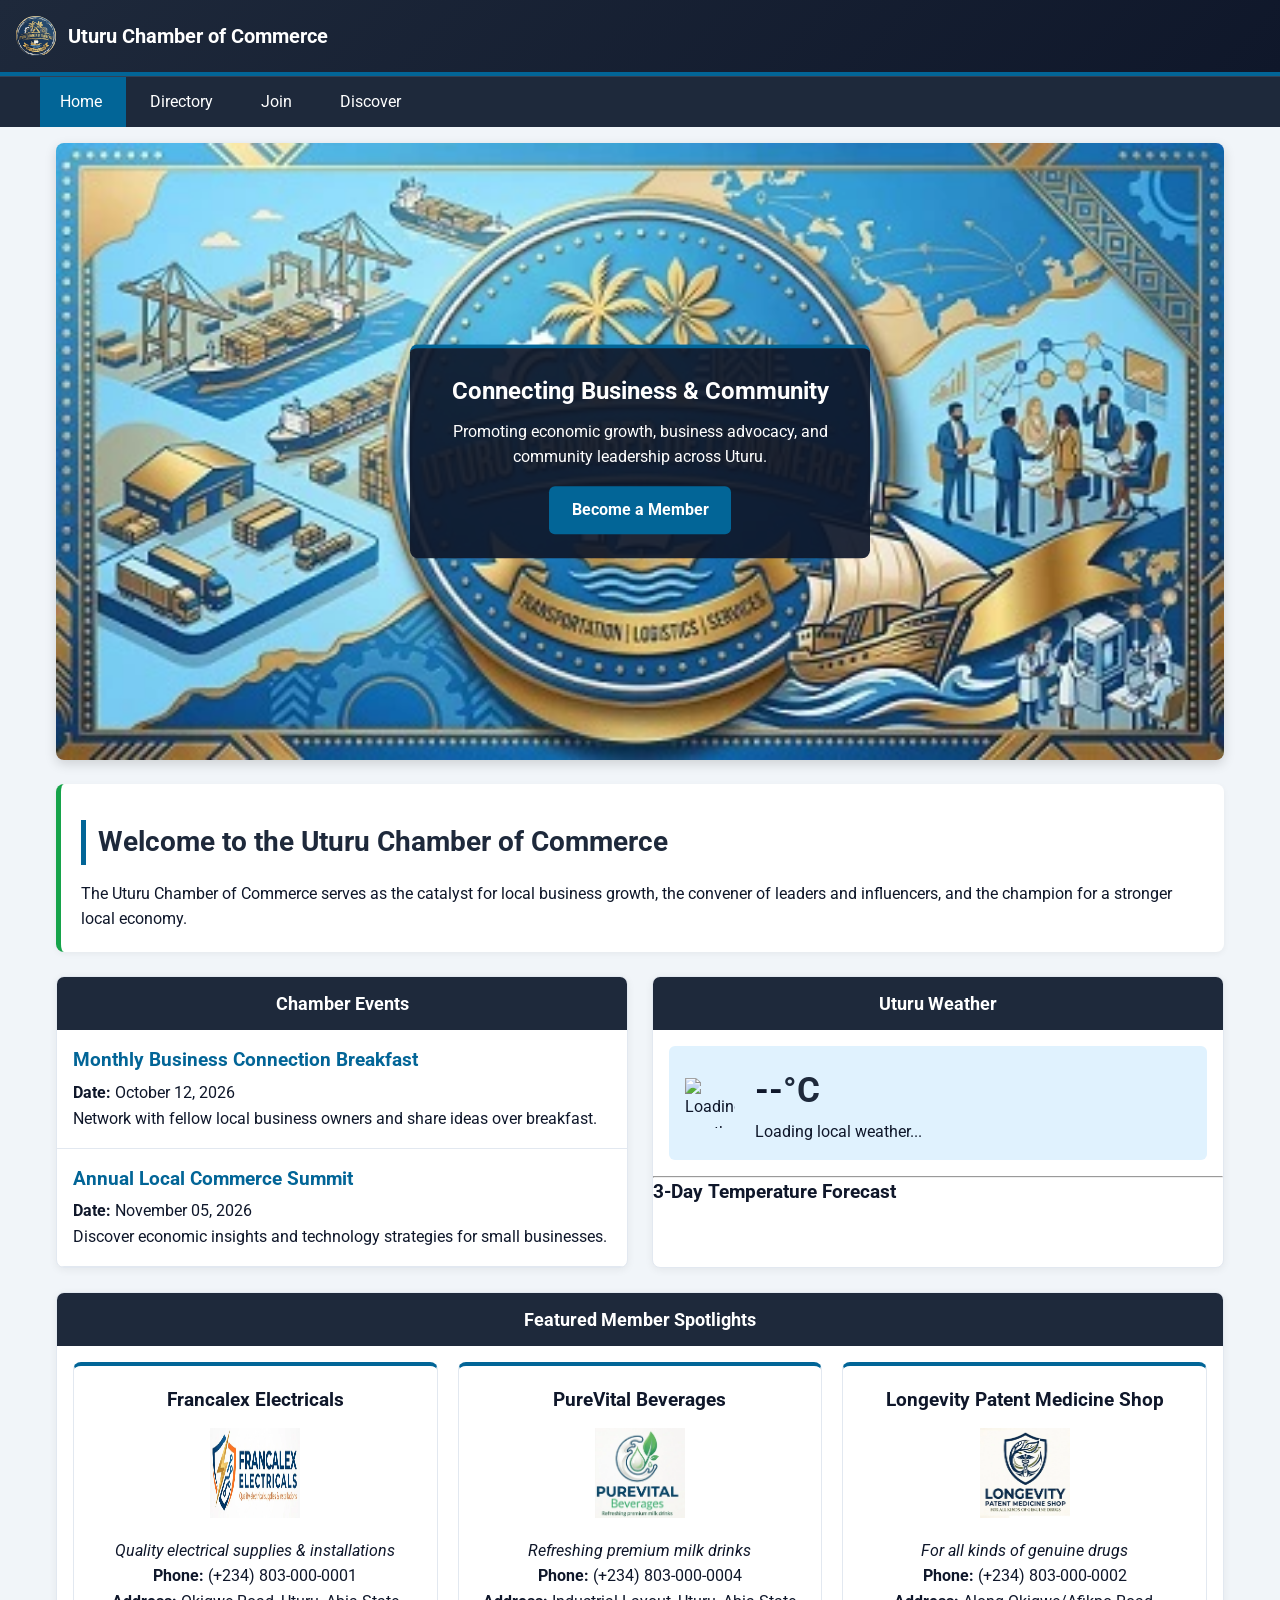
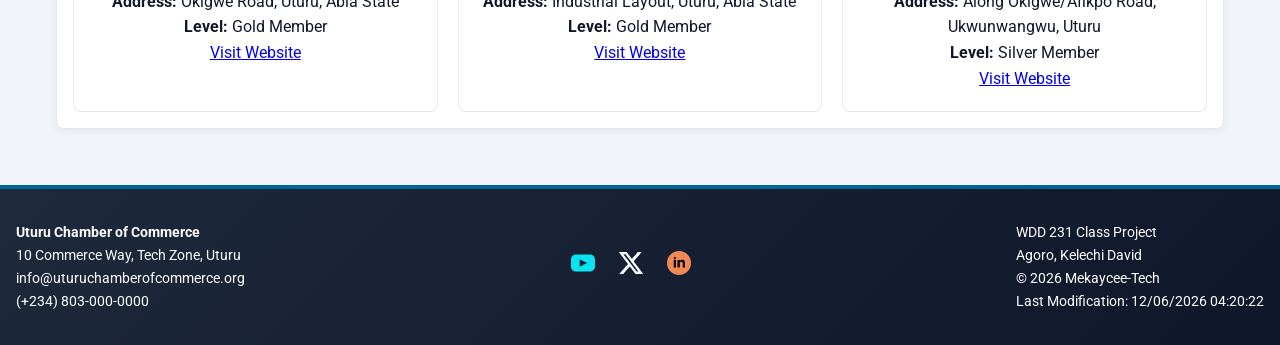
==== commit 0ed912da: "chamber of commerce" ====
--- a/chamber/index.html
+++ b/chamber/index.html
@@ -11,7 +11,7 @@
 
   <!-- Facebook / Open Graph Meta Tags -->
   <meta property="og:type" content="website">
-  <meta property="og:title" content="Mekaycee-Tech Chamber of Commerce">
+  <meta property="og:title" content="Uturu Chamber of Commerce">
   <meta property="og:description" content="Connecting local businesses, promoting regional growth, and fostering community leadership.">
   <meta property="og:image" content="https://mekaycee-tech.github.io/wdd231/chamber/images/og-image.jpg">
   <meta property="og:url" content="https://mekaycee-tech.github.io/wdd231/chamber/index.html">
@@ -35,7 +35,7 @@
 
   <header>
     <div class="logo-container">
-      <img src="images/logo.svg" alt="Uturu Chamber of Commerce Logo" class="logo" width="40" height="40">
+      <img src="images/logo.svg" alt="Uturu Chamber Logo" class="logo" width="40" height="40">
       <span>Uturu Chamber of Commerce</span>
     </div>
     <button id="menu-toggle" aria-label="Toggle Navigation Menu">☰</button>
@@ -63,7 +63,7 @@
 
     <!-- Chamber Welcome & Mission Statement -->
     <section class="welcome-section">
-      <h1>Welcome to the Uturu Chamber</h1>
+      <h1>Welcome to the Uturu Chamber of Commerce</h1>
       <p>
         The Uturu Chamber of Commerce serves as the catalyst for local business growth, the convener of leaders and influencers, and the champion for a stronger local economy.
       </p>
@@ -92,8 +92,8 @@
         <h2>Uturu Weather</h2>
         <div id="weather-info">
           <div class="weather-current">
-            <!-- FIXED: Added valid initial Data URI to src to prevent HTML validator errors -->
-            <img id="weather-icon" src="data:image/svg+xml,%3Csvg xmlns='http://www.w3.org/2000/svg' width='50' height='50'%3E%3C/svg%3E" alt="Loading weather icon" width="50" height="50">
+            <!--  W3C Valid base64 Data URI placeholder -->
+            <img id="weather-icon" src="[data-uri]" alt="Loading weather icon" width="50" height="50">
             <div>
               <p class="temp"><span id="current-temp">--</span>°C</p>
               <p id="weather-desc" class="capitalize">Loading local weather...</p>
@@ -120,10 +120,10 @@
 
   <footer>
     <div class="footer-info">
-      <p><strong>Mekaycee-Tech Chamber of Commerce</strong></p>
+      <p><strong>Uturu Chamber of Commerce</strong></p>
       <p>10 Commerce Way, Tech Zone, Uturu</p>
-      <p>info@mekaycee-tech.com</p>
-      <p>(+234) 800-555-0199</p>
+      <p>info@uturuchamberofcommerce.org</p>
+      <p>(+234) 803-000-0000</p>
     </div>
 
     <div class="social-links">
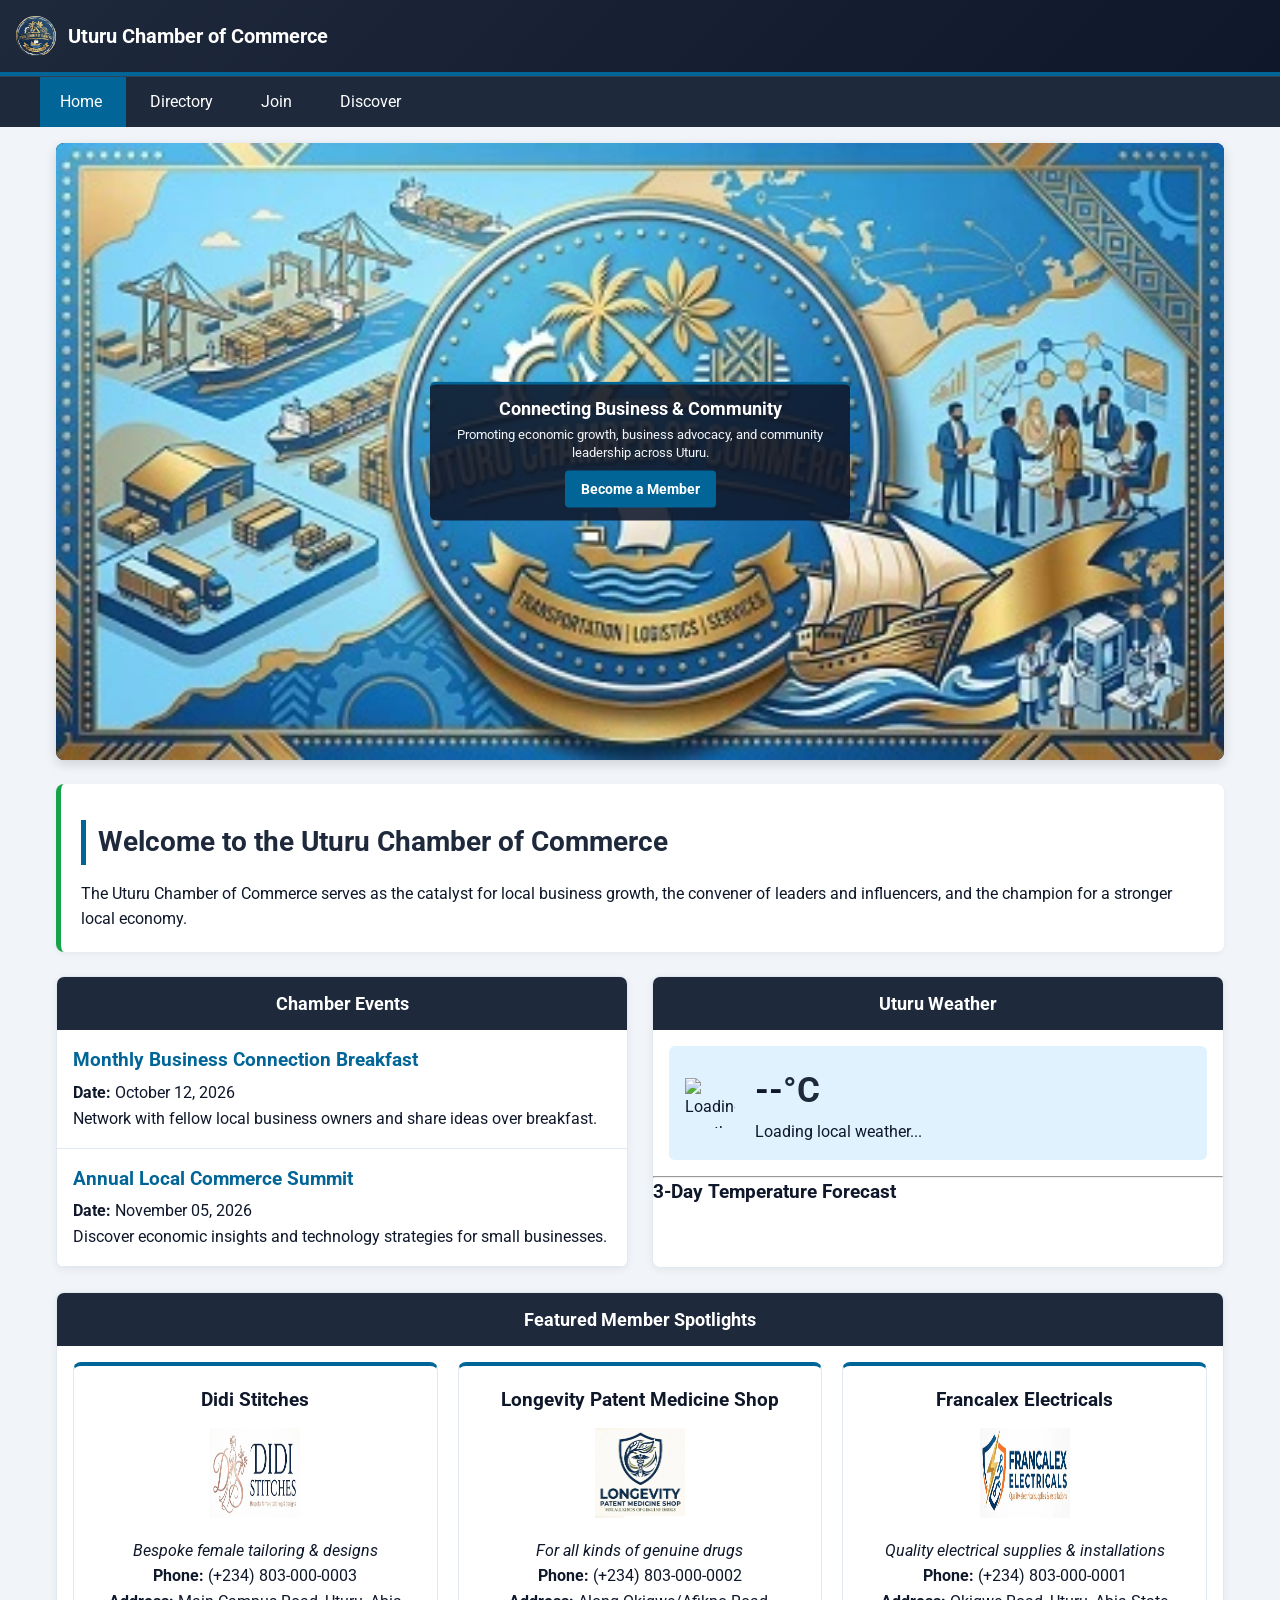
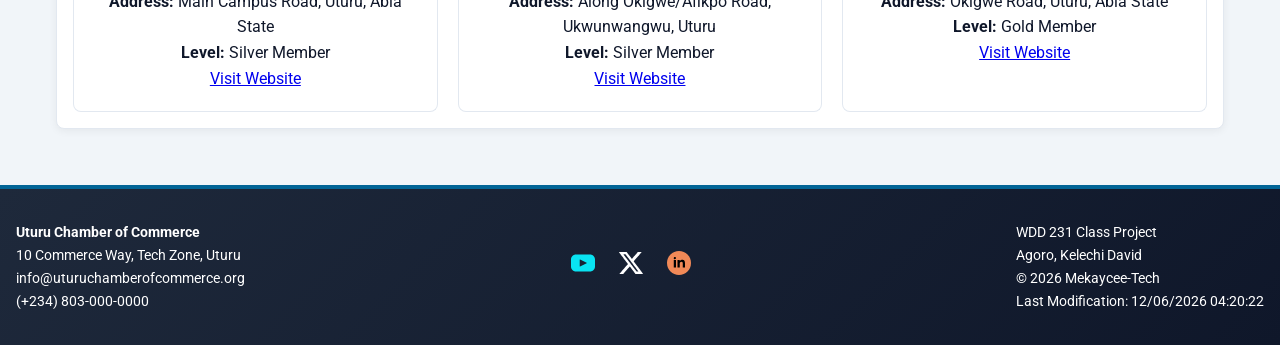
==== commit 02f3092e: "chamber page" ====
--- a/chamber/index.html
+++ b/chamber/index.html
@@ -55,7 +55,7 @@
     <section class="hero-container">
       <img src="images/hero.webp" alt="Uturu Business Community and Landscape" class="hero-img" width="1200" height="500" loading="eager">
       <div class="cta-overlay">
-        <h2>Connecting Business & Community</h2>
+        <h2>Connecting Business &amp; Community</h2>
         <p>Promoting economic growth, business advocacy, and community leadership across Uturu.</p>
         <a href="join.html" class="cta-btn">Become a Member</a>
       </div>
@@ -92,7 +92,7 @@
         <h2>Uturu Weather</h2>
         <div id="weather-info">
           <div class="weather-current">
-            <!--  W3C Valid base64 Data URI placeholder -->
+            <!-- W3C Valid base64 Data URI placeholder -->
             <img id="weather-icon" src="[data-uri]" alt="Loading weather icon" width="50" height="50">
             <div>
               <p class="temp"><span id="current-temp">--</span>°C</p>
--- a/chamber/styles/small.css
+++ b/chamber/styles/small.css
@@ -1,7 +1,7 @@
 :root {
-  /* Color Palette */
+  /* WCAG AA Compliant Color Palette */
   --primary-color: #1e293b;        /* Deep Slate Blue */
-  --primary-accent: #026597;       /* Ocean Blue (6.34:1 ratio against white) */
+  --primary-accent: #026597;       /* Ocean Blue */
   --accent-gold: #d97706;         /* Amber Gold */
   --accent-silver: #475569;       /* Slate Silver */
   --accent-green: #16a34a;        /* Emerald Green */
@@ -24,7 +24,6 @@
   line-height: 1.6;
 }
 
-/* All general spans inside main inherit dark readable text */
 main span,
 main strong {
   color: var(--text-color);
@@ -51,7 +50,6 @@
   color: #ffffff;
 }
 
-/* Explicitly set header spans to white on dark header */
 .logo-container span {
   color: #ffffff;
 }
@@ -109,7 +107,168 @@
   padding-left: 0.75rem;
 }
 
-/* Directory Page Toggles & Headers */
+/* --- Hero Section & Responsive Overlay Fixes --- */
+.hero-container {
+  position: relative;
+  width: 100%;
+  min-height: 260px;
+  margin-bottom: 1.5rem;
+  border-radius: 8px;
+  overflow: hidden;
+  box-shadow: 0 4px 12px rgba(0, 0, 0, 0.15);
+  background-color: var(--primary-color);
+}
+
+.hero-img {
+  width: 100%;
+  height: 100%;
+  min-height: 260px;
+  display: block;
+  object-fit: cover;
+}
+
+.cta-overlay {
+  position: absolute;
+  top: 50%;
+  left: 50%;
+  transform: translate(-50%, -50%);
+  background-color: rgba(15, 23, 42, 0.88);
+  color: #ffffff;
+  padding: 0.85rem 0.75rem;
+  text-align: center;
+  border-radius: 6px;
+  width: 92%;
+  max-width: 420px;
+  border-top: 3px solid var(--primary-accent);
+  box-sizing: border-box;
+}
+
+.cta-overlay h2 {
+  color: #ffffff !important;
+  background: none !important;
+  padding: 0 !important;
+  margin-bottom: 0.35rem !important;
+  font-size: 1.1rem !important;
+  line-height: 1.25;
+  text-align: center !important;
+  border: none !important;
+}
+
+.cta-overlay p {
+  color: #f1f5f9 !important;
+  font-size: 0.82rem;
+  line-height: 1.35;
+  margin-bottom: 0.6rem;
+}
+
+.cta-btn {
+  display: inline-block;
+  padding: 0.45rem 1rem;
+  background-color: var(--primary-accent);
+  color: #ffffff !important;
+  text-decoration: none;
+  font-size: 0.85rem;
+  font-weight: 700;
+  border-radius: 4px;
+  transition: background-color 0.2s ease;
+}
+
+.cta-btn:hover {
+  background-color: #024e75;
+}
+
+/* --- Visitor Message Banner (localStorage) --- */
+.visit-banner {
+  background-color: #e0f2fe;
+  color: var(--primary-color);
+  border-left: 5px solid var(--primary-accent);
+  padding: 0.85rem 1.2rem;
+  margin-bottom: 1.5rem;
+  border-radius: 6px;
+  font-weight: 500;
+  box-shadow: 0 2px 4px rgba(0, 0, 0, 0.04);
+}
+
+/* --- Discover Page Named Grid Areas (Small Screens) --- */
+.discover-container {
+  display: grid;
+  gap: 1.5rem;
+  grid-template-areas:
+    "c1"
+    "c2"
+    "c3"
+    "c4"
+    "c5"
+    "c6"
+    "c7"
+    "c8";
+}
+
+.discover-card {
+  background-color: var(--card-bg);
+  border: 1px solid var(--border-color);
+  border-radius: 8px;
+  padding: 1.25rem;
+  display: flex;
+  flex-direction: column;
+  justify-content: space-between;
+  border-top: 4px solid var(--primary-accent);
+  box-shadow: 0 2px 6px rgba(0, 0, 0, 0.05);
+}
+
+.discover-card h2 {
+  font-size: 1.2rem;
+  color: var(--primary-color);
+  margin-bottom: 0.5rem;
+  background: none !important;
+  padding: 0 !important;
+  text-align: left !important;
+}
+
+.discover-card figure {
+  margin: 0.5rem 0;
+  overflow: hidden;
+  border-radius: 6px;
+}
+
+.discover-card img {
+  width: 100%;
+  height: auto;
+  aspect-ratio: 3 / 2;
+  object-fit: cover;
+  display: block;
+}
+
+.discover-card address {
+  font-style: normal;
+  font-size: 0.88rem;
+  font-weight: bold;
+  color: var(--primary-accent);
+  margin: 0.35rem 0;
+}
+
+.discover-card p {
+  font-size: 0.92rem;
+  margin-bottom: 1rem;
+}
+
+.learn-btn {
+  align-self: start;
+  padding: 0.5rem 1.2rem;
+  background-color: var(--primary-color);
+  color: #ffffff;
+  border: none;
+  border-radius: 4px;
+  font-weight: bold;
+  cursor: pointer;
+  transition: background-color 0.2s ease;
+}
+
+.learn-btn:hover {
+  background-color: var(--primary-accent);
+}
+
+/* Directory Page Layouts */
 .directory-header {
   display: flex;
   flex-direction: column;
@@ -139,7 +298,6 @@
   color: #ffffff;
 }
 
-/* Business Directory Layouts */
 .grid-layout-view {
   display: grid;
   grid-template-columns: 1fr;
@@ -195,64 +353,6 @@
   display: none;
 }
 
-/* Hero Section */
-.hero-container {
-  position: relative;
-  width: 100%;
-  margin-bottom: 1.5rem;
-  border-radius: 8px;
-  overflow: hidden;
-  box-shadow: 0 4px 12px rgba(0, 0, 0, 0.15);
-}
-
-.hero-img {
-  width: 100%;
-  height: auto;
-  display: block;
-  object-fit: cover;
-}
-
-.cta-overlay {
-  position: absolute;
-  top: 50%;
-  left: 50%;
-  transform: translate(-50%, -50%);
-  background-color: rgba(15, 23, 42, 0.92);
-  color: #ffffff;
-  padding: 1.5rem;
-  text-align: center;
-  border-radius: 8px;
-  width: 90%;
-  max-width: 460px;
-  border-top: 4px solid var(--primary-accent);
-}
-
-.cta-overlay h2 {
-  color: #ffffff;
-  background: none;
-  padding: 0;
-  margin-bottom: 0.5rem;
-}
-
-.cta-overlay p {
-  color: #ffffff;
-}
-
-.cta-btn {
-  display: inline-block;
-  margin-top: 1rem;
-  padding: 0.7rem 1.4rem;
-  background-color: var(--primary-accent);
-  color: #ffffff;
-  text-decoration: none;
-  font-weight: 700;
-  border-radius: 6px;
-}
-
-.cta-btn:hover {
-  background-color: #024e75;
-}
-
 .welcome-section {
   background-color: #ffffff;
   padding: 1.25rem;
@@ -270,7 +370,6 @@
   box-shadow: 0 2px 8px rgba(0, 0, 0, 0.06);
 }
 
-/* Explicit background color on Card h2 to avoid 1.00:1 equal color error */
 .card h2 {
   background-color: var(--primary-color) !important;
   color: #ffffff !important;
@@ -341,7 +440,181 @@
   max-width: 95px;
 }
 
-/* Explicit white text on footer elements */
+/* Join Page Styles */
+.join-container {
+  display: flex;
+  flex-direction: column;
+  gap: 2rem;
+  margin-top: 1rem;
+}
+
+.join-form {
+  background-color: var(--card-bg);
+  border: 1px solid var(--border-color);
+  border-radius: 8px;
+  padding: 1.5rem;
+  box-shadow: 0 2px 8px rgba(0, 0, 0, 0.05);
+}
+
+.join-form h2 {
+  color: var(--primary-color);
+  margin-bottom: 1.25rem;
+}
+
+.join-form label {
+  display: block;
+  margin-bottom: 1.25rem;
+  font-weight: 500;
+  color: var(--text-color);
+}
+
+.join-form input[type="text"],
+.join-form input[type="email"],
+.join-form input[type="tel"],
+.join-form select,
+.join-form textarea {
+  display: block;
+  width: 100%;
+  padding: 0.75rem;
+  margin-top: 0.35rem;
+  border: 1px solid var(--border-color);
+  border-radius: 6px;
+  font-family: inherit;
+  font-size: 1rem;
+  background-color: #f8fafc;
+}
+
+.join-form input:focus,
+.join-form select:focus,
+.join-form textarea:focus {
+  outline: 2px solid var(--primary-accent);
+  background-color: #ffffff;
+}
+
+.submit-btn {
+  width: 100%;
+  padding: 0.85rem;
+  background-color: var(--primary-accent);
+  color: #ffffff;
+  border: none;
+  border-radius: 6px;
+  font-size: 1.1rem;
+  font-weight: bold;
+  cursor: pointer;
+  transition: background-color 0.2s ease;
+}
+
+.submit-btn:hover {
+  background-color: #024e75;
+}
+
+.membership-cards {
+  display: flex;
+  flex-direction: column;
+  gap: 1.25rem;
+}
+
+.tier-card {
+  background-color: var(--card-bg);
+  border: 1px solid var(--border-color);
+  border-radius: 8px;
+  padding: 1.25rem;
+  text-align: center;
+  box-shadow: 0 2px 6px rgba(0, 0, 0, 0.04);
+  animation: fadeInCard 1s ease-out forwards;
+}
+
+.card-np { border-top: 5px solid #64748b; }
+.card-bronze { border-top: 5px solid #d97706; }
+.card-silver { border-top: 5px solid #94a3b8; }
+.card-gold { border-top: 5px solid #eab308; }
+
+.info-btn {
+  margin-top: 1rem;
+  padding: 0.5rem 1.2rem;
+  background-color: var(--primary-color);
+  color: #ffffff;
+  border: none;
+  border-radius: 4px;
+  font-weight: bold;
+  cursor: pointer;
+}
+
+.info-btn:hover {
+  background-color: var(--primary-accent);
+}
+
+@keyframes fadeInCard {
+  0% {
+    opacity: 0;
+    transform: translateY(20px);
+  }
+  100% {
+    opacity: 1;
+    transform: translateY(0);
+  }
+}
+
+/* Dialog Modals */
+.modal {
+  margin: auto;
+  padding: 0;
+  border: none;
+  border-radius: 8px;
+  max-width: 500px;
+  width: 90%;
+  box-shadow: 0 10px 25px rgba(0, 0, 0, 0.25);
+}
+
+.modal::backdrop {
+  background-color: rgba(15, 23, 42, 0.7);
+}
+
+.modal-content {
+  padding: 1.5rem;
+  background-color: #ffffff;
+}
+
+.modal-content h3 {
+  color: var(--primary-color);
+  margin-bottom: 0.5rem;
+}
+
+.modal-content ul {
+  margin: 1rem 0 1.5rem 1.25rem;
+  line-height: 1.8;
+}
+
+.close-modal {
+  padding: 0.5rem 1.25rem;
+  background-color: var(--primary-color);
+  color: #ffffff;
+  border: none;
+  border-radius: 4px;
+  font-weight: bold;
+  cursor: pointer;
+}
+
+/* Thank You Page */
+.thankyou-card {
+  background-color: var(--card-bg);
+  border: 1px solid var(--border-color);
+  border-radius: 8px;
+  padding: 1.75rem;
+  margin-top: 1.5rem;
+  box-shadow: 0 2px 8px rgba(0, 0, 0, 0.05);
+}
+
+.results-display {
+  margin-top: 1.25rem;
+  padding: 1rem;
+  background-color: #f8fafc;
+  border-left: 4px solid var(--primary-accent);
+  border-radius: 4px;
+  line-height: 2;
+}
+
+/* Footer Styling */
 footer {
   background-color: var(--primary-color);
   background: linear-gradient(135deg, #1e293b 0%, #0f172a 100%);
@@ -369,5 +642,5 @@
 footer strong,
 footer span {
   font-size: 0.9rem;
-  color: #ffffff !important; /* Forces 14.63:1 contrast against dark footer */
+  color: #ffffff !important;
 }
--- a/chamber/styles/larger.css
+++ b/chamber/styles/larger.css
@@ -1,4 +1,29 @@
-@media (min-width: 768px) {
+/* --- Medium Screens (641px to 1024px) --- */
+@media (min-width: 641px) {
+  /* Discover Page Medium Named Grid Areas (2 Columns) */
+  .discover-container {
+    grid-template-columns: 1fr 1fr;
+    grid-template-areas:
+      "c1 c2"
+      "c3 c4"
+      "c5 c6"
+      "c7 c8";
+  }
+
+  /* Desktop Image Hover Effect (Filtered Zoom + Shadow) */
+  .discover-card img {
+    transition: transform 0.4s ease, filter 0.4s ease, box-shadow 0.4s ease;
+  }
+
+  .discover-card figure:hover img {
+    transform: scale(1.06);
+    filter: brightness(1.08) contrast(1.05);
+    box-shadow: 0 8px 16px rgba(0, 0, 0, 0.2);
+  }
+}
+
+/* --- Large Desktop Screens (1025px and above) --- */
+@media (min-width: 1025px) {
   #menu-toggle {
     display: none;
   }
@@ -21,7 +46,17 @@
     padding: 0.75rem 1.5rem;
   }
 
-  /* Restored Former Directory Page Layout Placement */
+  /* Discover Page Large Named Grid Areas (Asymmetric 3-Column Layout) */
+  .discover-container {
+    grid-template-columns: 1fr 1fr 1fr;
+    grid-template-areas:
+      "c1 c2 c3"
+      "c4 c4 c5"
+      "c6 c7 c5"
+      "c8 c8 c8";
+  }
+
+  /* Directory Page Desktop Placement */
   .directory-header {
     flex-direction: row;
     justify-content: space-between;
@@ -37,7 +72,7 @@
     align-items: center;
   }
 
-  /* Home Page Grid Extensions */
+  /* Home Page Layout */
   .home-grid {
     display: grid;
     grid-template-columns: 1fr 1fr;
@@ -53,6 +88,14 @@
     grid-template-columns: repeat(3, 1fr);
   }
 
+  /* Join Page Desktop Grid Layout */
+  .join-container {
+    display: grid;
+    grid-template-columns: 3fr 2fr;
+    gap: 2rem;
+    align-items: start;
+  }
+
   footer {
     flex-direction: row;
     justify-content: space-between;
